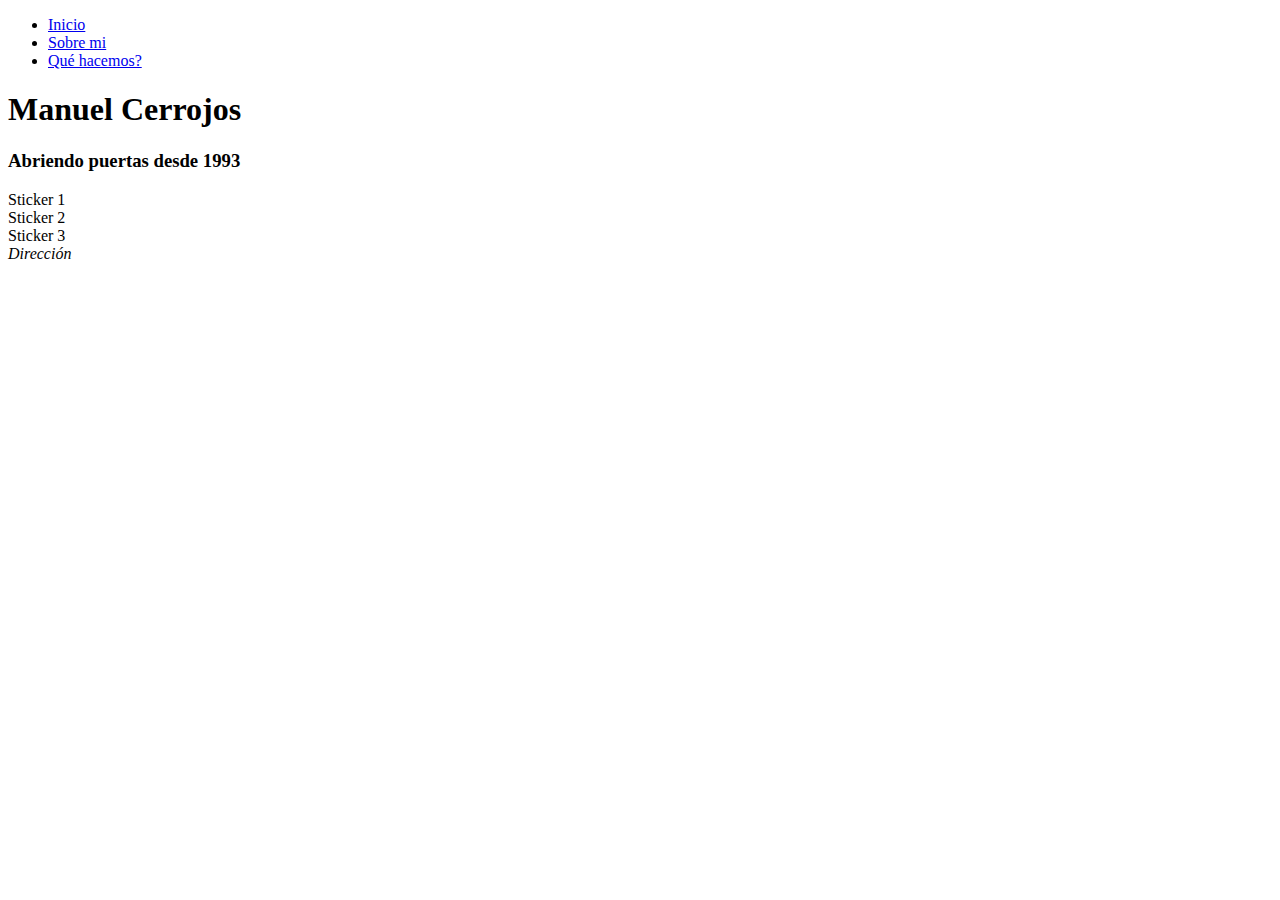
==== index.html @ 0d276339 "Basic structure" ====
<!DOCTYPE html>
<html lang="en">
<head>
    <meta charset="UTF-8">
    <meta name="viewport" content="width=device-width, initial-scale=1.0">
    <link rel="shortcut icon" href="./assets/favicon_cerrajero.png" type="image/x-icon">
    <link rel="stylesheet" href="./style.css">
    <title>Cerrajero 24h</title>
</head>
<body>

    <header>
        <nav>
            <ul>
                <li><a href="./index.html">Inicio</a></li>
                <li><a href="./about.html">Sobre mi</a></li>
                <li><a href="./work.html">Qué hacemos?</a></li>
            </ul>
        </nav>
    </header>

    <main>
        <h1>Manuel Cerrojos</h1>
        <h3>Abriendo puertas desde 1993</h3>
    </main>

    <section>
        <article id="sticker_1">Sticker 1</article>
        <article id="sticker_2">Sticker 2</article>
        <article id="sticker_3">Sticker 3</article>
    </section>

    <footer>
        <address>Dirección</address>
        <iframe src="https://www.google.com/maps/embed?pb=!1m18!1m12!1m3!1d3156.994525499176!2d-3.6405245241976325!3d37.69632761667522!2m3!1f0!2f0!3f0!3m2!1i1024!2i768!4f13.1!3m3!1m2!1s0xd6e7116c35e0bcb%3A0x13d718e38cc7bf38!2s23190%20La%20Cerradura%2C%20Ja%C3%A9n!5e0!3m2!1ses!2ses!4v1695567253512!5m2!1ses!2ses" width="400" height="300" style="border:0;" allowfullscreen="" loading="lazy" referrerpolicy="no-referrer-when-downgrade"></iframe>
    </footer>
  
</body>
</html>
---- style.css ----
@import url('https://fonts.googleapis.com/css2?family=Roboto+Slab:wght@600;700&display=swap');
@import url('https://fonts.googleapis.com/css2?family=Inter:wght@300;400&display=swap');

:root {
    --red: #EF0000;
    --yellow: #FFEC44;
    --blue: #008AEE;
};

h1 {
    font-family: 'Roboto Slab', serif;
    font-weight: 700;
    font-size: 40px;
    line-height: 43px;
};

h2 {
    font-family: 'Roboto Slab', serif;
    font-weight: 600;
    font-size: 35px;
    line-height: 40px;
};

h3 {
    font-family: 'Roboto Slab', serif;
    font-weight: 600;
    font-size: 27px;
    line-height: 32px;
};

p.highlighted {
    font-family: 'Inter', sans-serif;
    font-weight: 400;
    font-size: 18px;
    line-height: 23px;
};

p {
    font-family: 'Inter', sans-serif;
    font-weight: 300;
    font-size: 14px;
    line-height: 21px;
};

nav {
    background-color: #FFEC44;
}
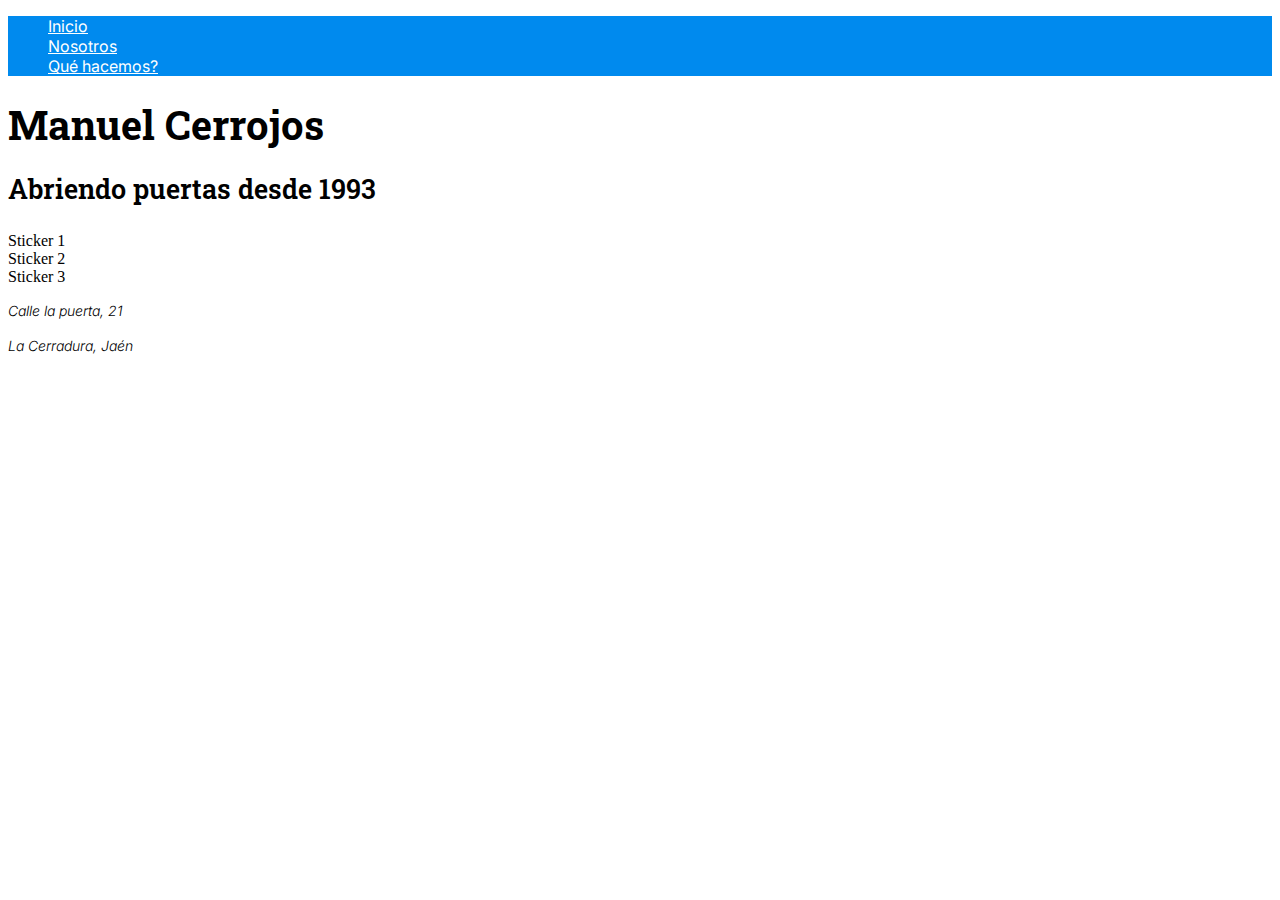
==== commit 090c08aa: "fix css" ====
--- a/index.html
+++ b/index.html
@@ -3,8 +3,8 @@
 <head>
     <meta charset="UTF-8">
     <meta name="viewport" content="width=device-width, initial-scale=1.0">
+    <link rel="stylesheet" href="./style.css">
     <link rel="shortcut icon" href="./assets/favicon_cerrajero.png" type="image/x-icon">
-    <link rel="stylesheet" href="./style.css">
     <title>Cerrajero 24h</title>
 </head>
 <body>
@@ -13,7 +13,7 @@
         <nav>
             <ul>
                 <li><a href="./index.html">Inicio</a></li>
-                <li><a href="./about.html">Sobre mi</a></li>
+                <li><a href="./about.html">Nosotros</a></li>
                 <li><a href="./work.html">Qué hacemos?</a></li>
             </ul>
         </nav>
@@ -31,7 +31,10 @@
     </section>
 
     <footer>
-        <address>Dirección</address>
+        <address>
+            <p>Calle la puerta, 21</p>
+            <p>La Cerradura, Jaén</p>
+        </address>
         <iframe src="https://www.google.com/maps/embed?pb=!1m18!1m12!1m3!1d3156.994525499176!2d-3.6405245241976325!3d37.69632761667522!2m3!1f0!2f0!3f0!3m2!1i1024!2i768!4f13.1!3m3!1m2!1s0xd6e7116c35e0bcb%3A0x13d718e38cc7bf38!2s23190%20La%20Cerradura%2C%20Ja%C3%A9n!5e0!3m2!1ses!2ses!4v1695567253512!5m2!1ses!2ses" width="400" height="300" style="border:0;" allowfullscreen="" loading="lazy" referrerpolicy="no-referrer-when-downgrade"></iframe>
     </footer>
   
--- a/style.css
+++ b/style.css
@@ -5,43 +5,52 @@
     --red: #EF0000;
     --yellow: #FFEC44;
     --blue: #008AEE;
-};
+}
 
 h1 {
     font-family: 'Roboto Slab', serif;
     font-weight: 700;
     font-size: 40px;
     line-height: 43px;
-};
+}
 
 h2 {
     font-family: 'Roboto Slab', serif;
     font-weight: 600;
     font-size: 35px;
     line-height: 40px;
-};
+}
 
 h3 {
     font-family: 'Roboto Slab', serif;
     font-weight: 600;
     font-size: 27px;
     line-height: 32px;
-};
+}
 
 p.highlighted {
     font-family: 'Inter', sans-serif;
     font-weight: 400;
     font-size: 18px;
     line-height: 23px;
-};
+}
 
 p {
     font-family: 'Inter', sans-serif;
     font-weight: 300;
     font-size: 14px;
     line-height: 21px;
-};
+}
 
 nav {
-    background-color: #FFEC44;
+    background-color: var(--blue);
+}
+
+nav > ul > li {
+    list-style: none;
+    font-family: 'Inter', sans-serif;
+}
+
+nav > ul > li > a {
+    color: white;
 }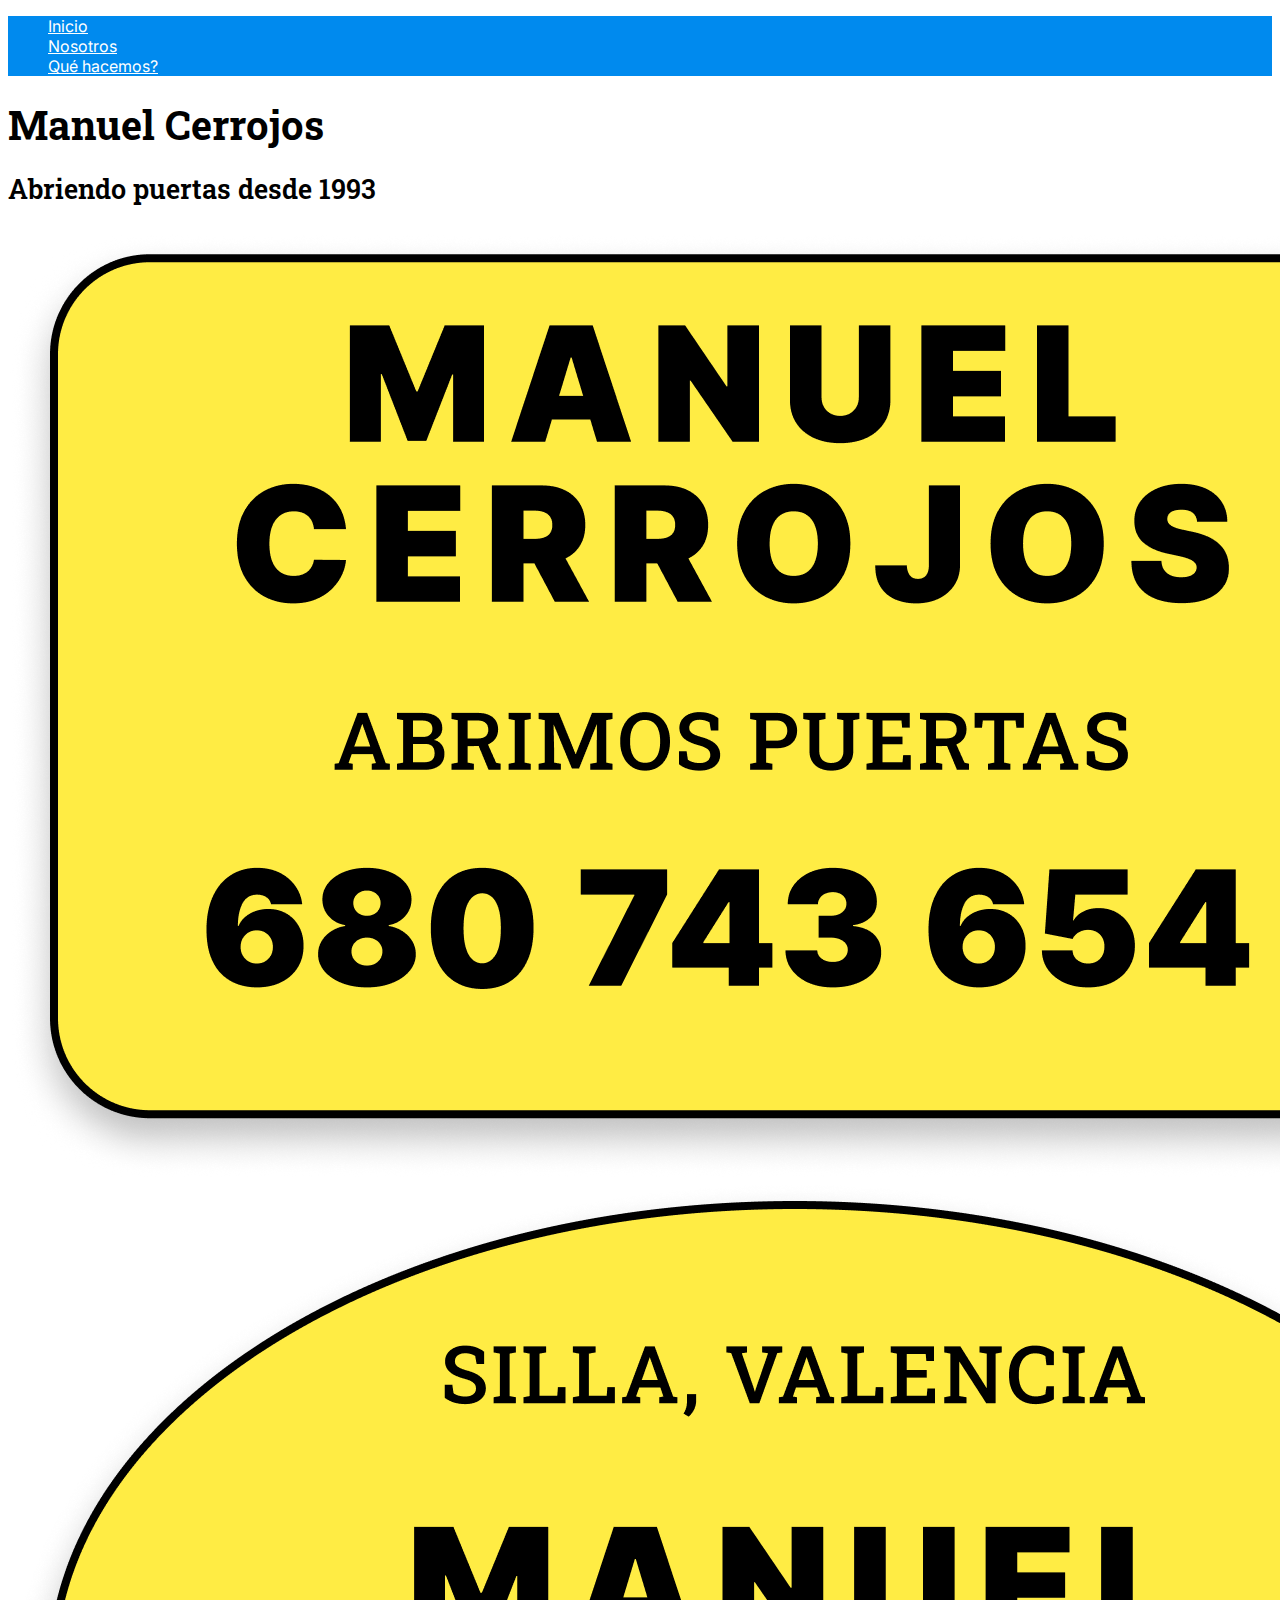
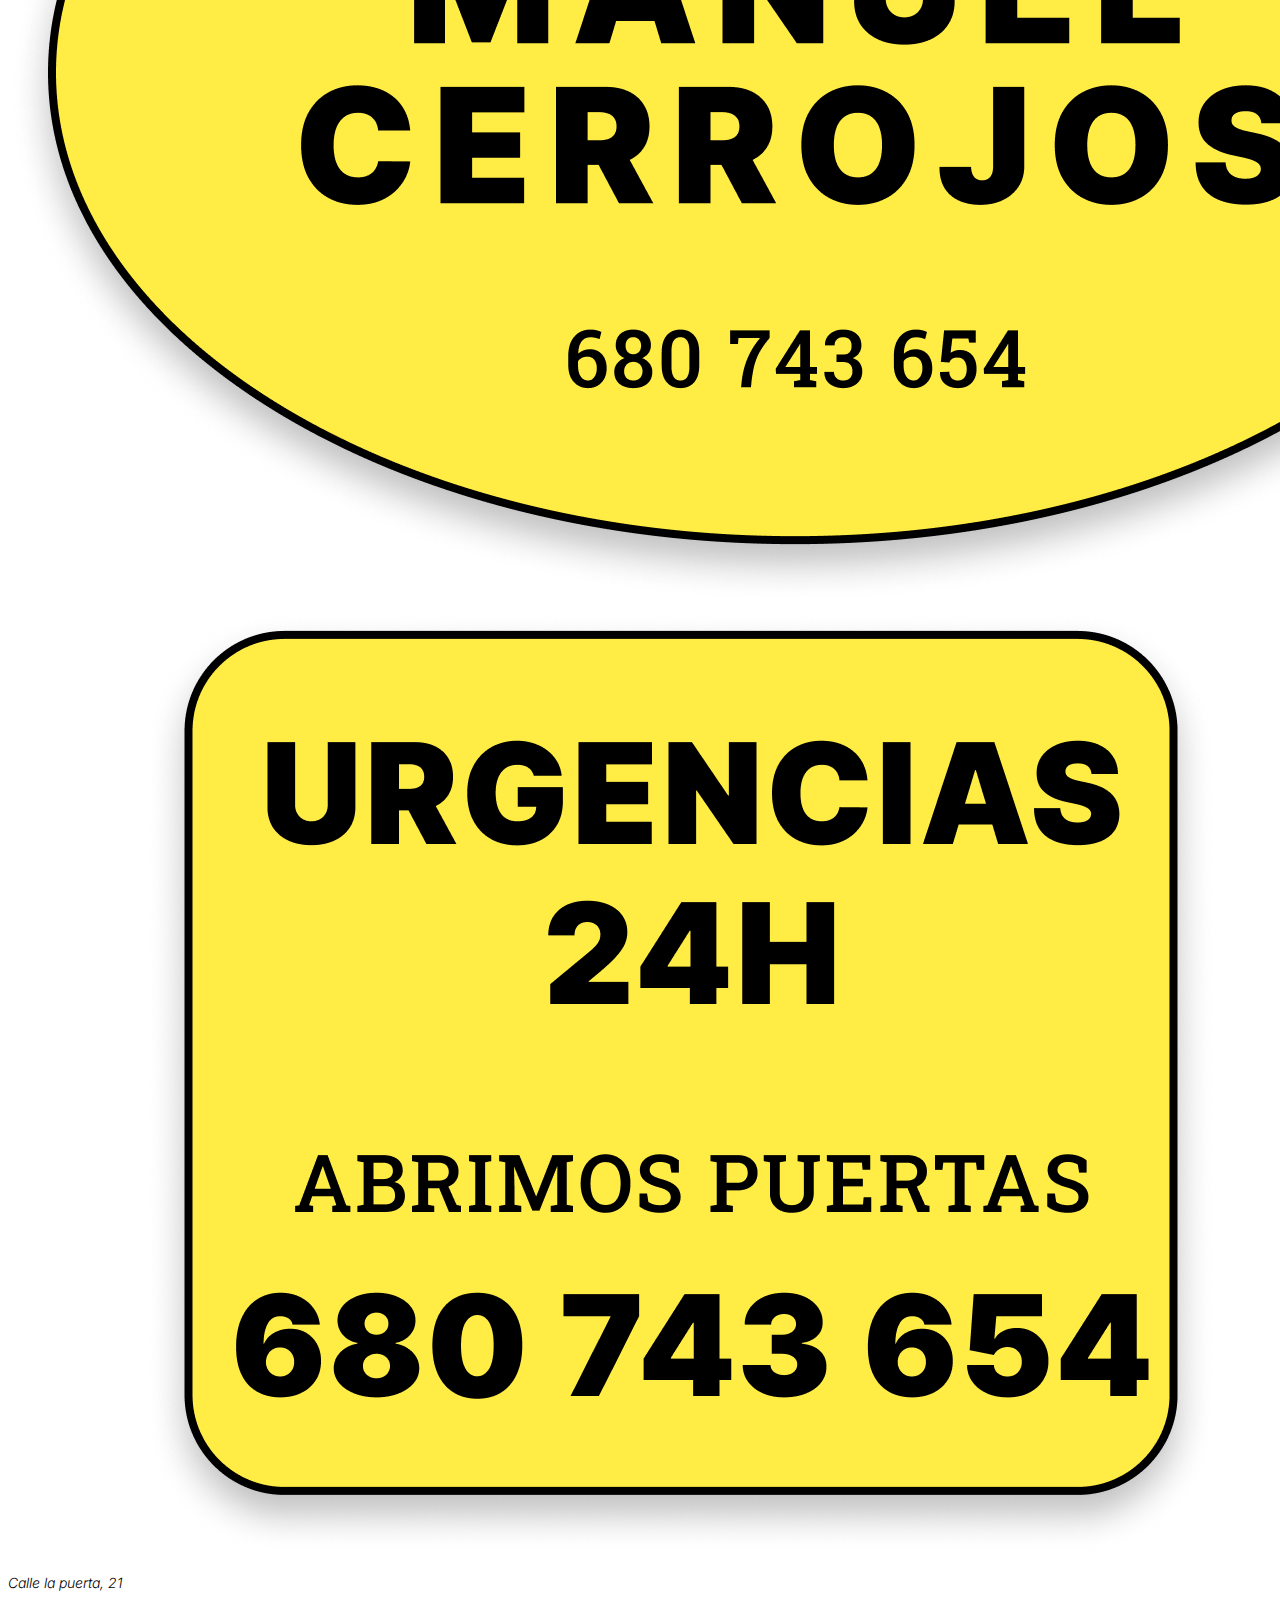
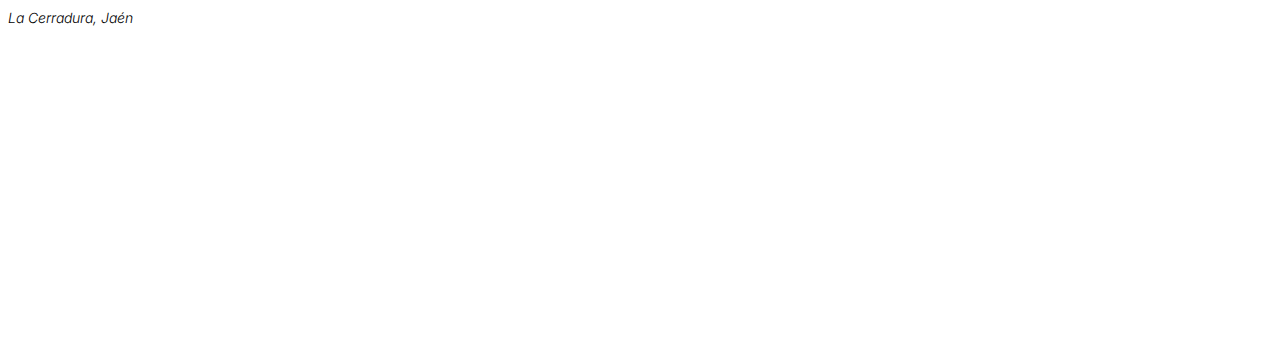
==== commit 1ae9d89d: "Form completed" ====
--- a/index.html
+++ b/index.html
@@ -22,13 +22,12 @@
     <main>
         <h1>Manuel Cerrojos</h1>
         <h3>Abriendo puertas desde 1993</h3>
+        <section>
+            <article id="sticker_1"><img src="./assets/stickers/sticker_1.png" alt="Sticker de cerrajero"></article>
+            <article id="sticker_2"><img src="./assets/stickers/sticker_2.png" alt="Sticker de cerrajero"></article>
+            <article id="sticker_3"><img src="./assets/stickers/sticker_3.png" alt="Sticker de cerrajero"></article>
+        </section>
     </main>
-
-    <section>
-        <article id="sticker_1">Sticker 1</article>
-        <article id="sticker_2">Sticker 2</article>
-        <article id="sticker_3">Sticker 3</article>
-    </section>
 
     <footer>
         <address>
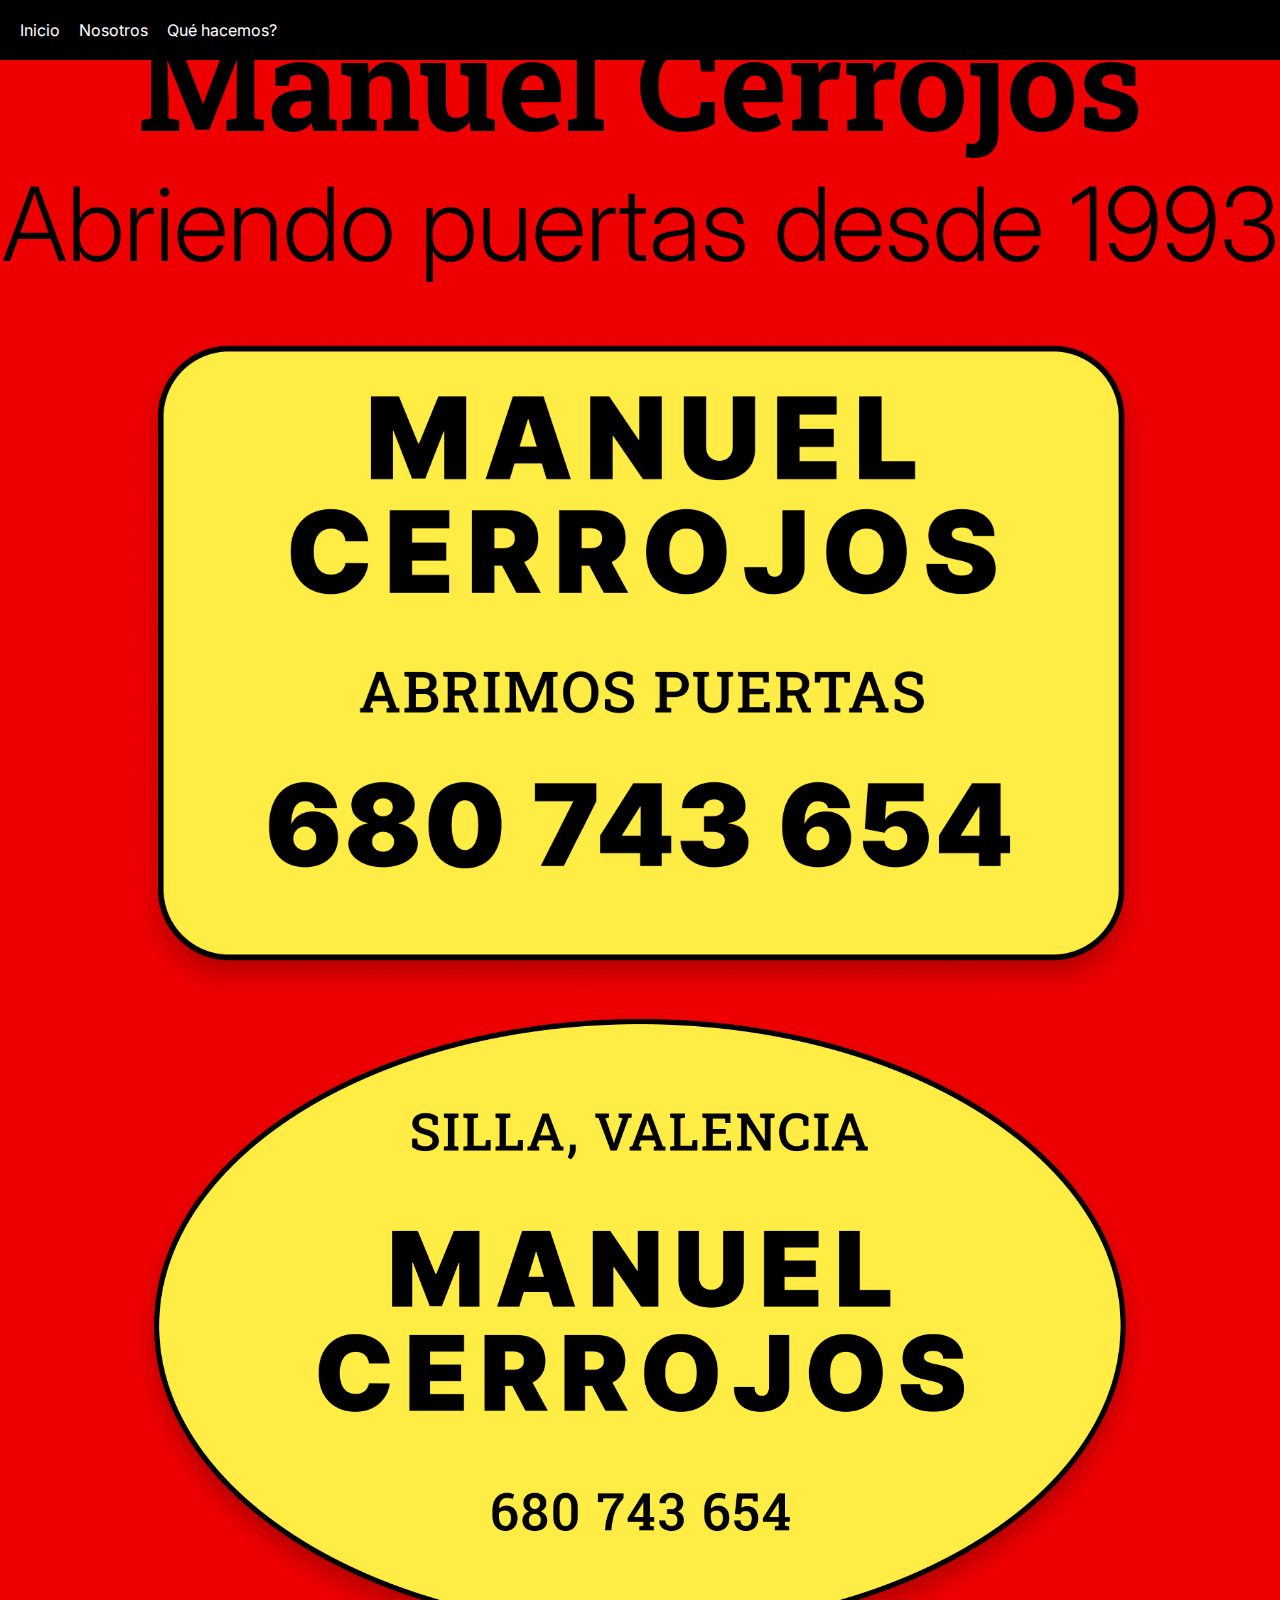
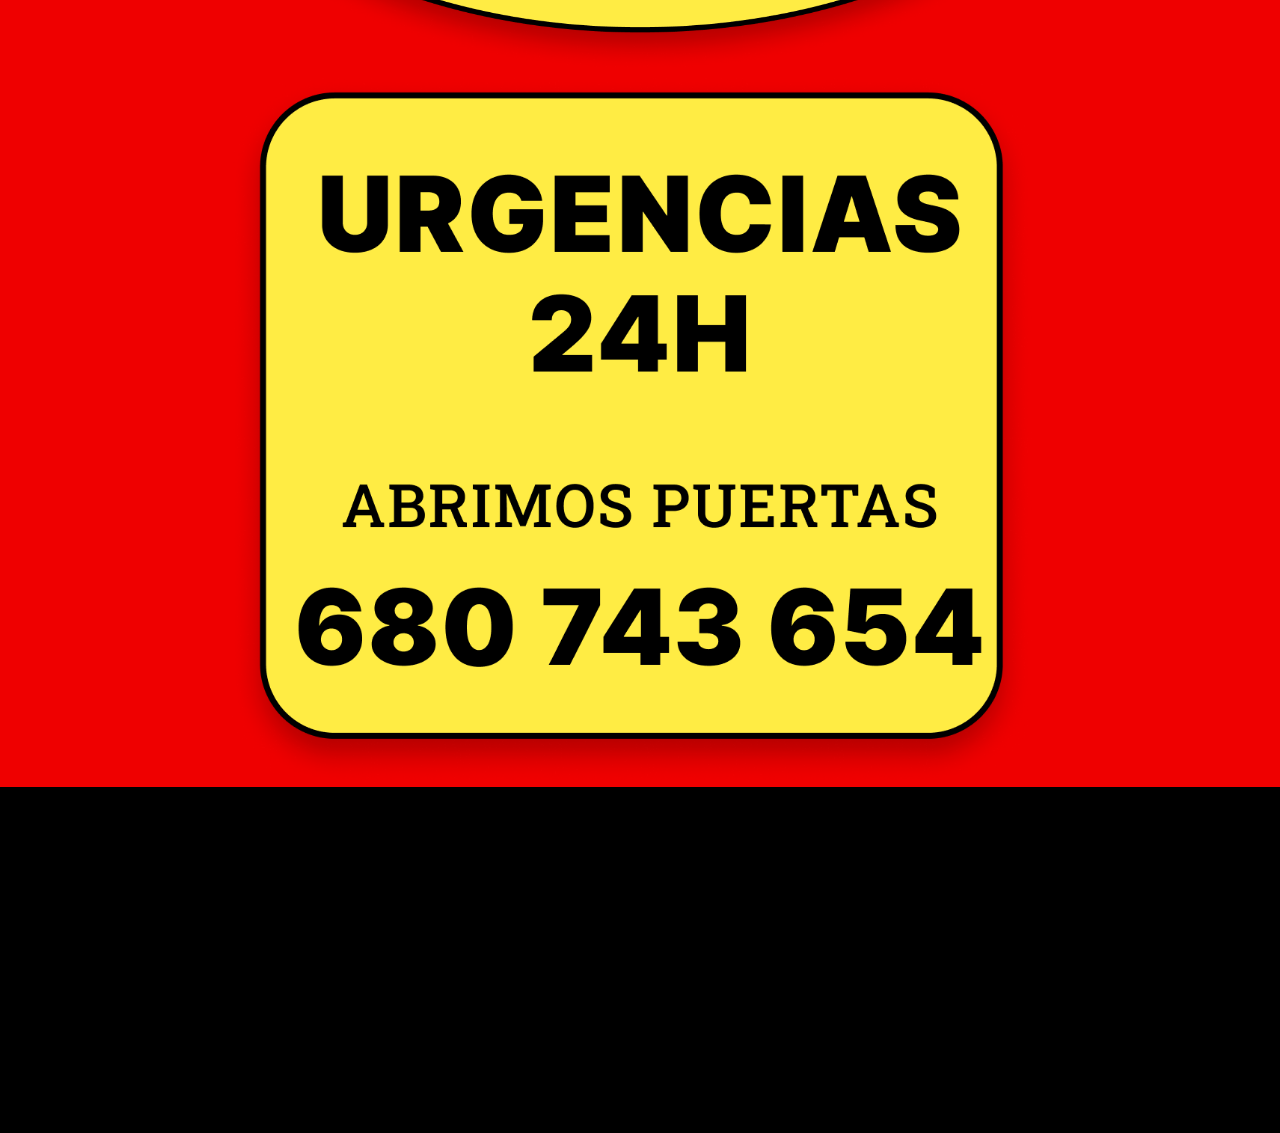
==== commit 34223e97: "index main edited" ====
--- a/index.html
+++ b/index.html
@@ -19,13 +19,16 @@
         </nav>
     </header>
 
-    <main>
-        <h1>Manuel Cerrojos</h1>
-        <h3>Abriendo puertas desde 1993</h3>
-        <section>
-            <article id="sticker_1"><img src="./assets/stickers/sticker_1.png" alt="Sticker de cerrajero"></article>
-            <article id="sticker_2"><img src="./assets/stickers/sticker_2.png" alt="Sticker de cerrajero"></article>
-            <article id="sticker_3"><img src="./assets/stickers/sticker_3.png" alt="Sticker de cerrajero"></article>
+    <main id="index">
+        <section id="title_index">
+            <h1>Manuel Cerrojos</h1>
+            <p>Abriendo puertas desde 1993</p>
+        </section>
+        
+        <section id="stickers">
+            <article><img src="./assets/stickers/sticker_1.png" alt="Sticker de cerrajero"></article>
+            <article><img src="./assets/stickers/sticker_2.png" alt="Sticker de cerrajero"></article>
+            <article><img src="./assets/stickers/sticker_3.png" alt="Sticker de cerrajero"></article>
         </section>
     </main>
 
--- a/style.css
+++ b/style.css
@@ -1,11 +1,19 @@
 @import url('https://fonts.googleapis.com/css2?family=Roboto+Slab:wght@600;700&display=swap');
 @import url('https://fonts.googleapis.com/css2?family=Inter:wght@300;400&display=swap');
+
+* {
+    margin: 0;
+    padding: 0;
+    scroll-behavior: smooth;
+}
 
 :root {
     --red: #EF0000;
     --yellow: #FFEC44;
     --blue: #008AEE;
 }
+
+/* ---------- FONT STYLES ---------- */
 
 h1 {
     font-family: 'Roboto Slab', serif;
@@ -42,15 +50,73 @@
     line-height: 21px;
 }
 
-nav {
-    background-color: var(--blue);
+/* ---------- ELEMENTOS GENERICOS ---------- */
+
+body {
+    background-color: black;
+}
+
+/* ---------- NAV ---------- */
+
+header {
+    background-color: black;
+    padding: 20px;
+    position: sticky;
+    top: 0;
 }
 
 nav > ul > li {
     list-style: none;
     font-family: 'Inter', sans-serif;
+    font-weight: 400;
+    display: inline;
+    padding-right: 15px;
 }
 
 nav > ul > li > a {
     color: white;
+    text-decoration: none;
+}
+
+nav > ul > li > a:hover {
+    text-decoration: underline;
+    color: var(--yellow);
+}
+
+/* ---------- MAIN STICKERS ---------- */
+
+main#index {
+    background-color: #EF0000;
+}
+
+section#title_index {
+    height: 30vh;
+    width: auto;
+    padding: 20vw, 22vw, 5vw;
+    display: flex;
+    flex-direction: column;
+    text-align: center;
+}
+
+section#title_index > h1 {
+    font-size: 10vw;
+    padding-bottom: 5vw;
+}
+
+section#title_index > p {
+    font-size: 8vw;
+    line-height: 9vw;
+    padding-bottom: 5vw;
+}
+
+section#stickers {
+    display: flex;
+    flex-direction: column;
+    align-items: center;
+    justify-content: center;
+}
+
+section#stickers > article > img {
+    width: 80vw;
+    height: auto;
 }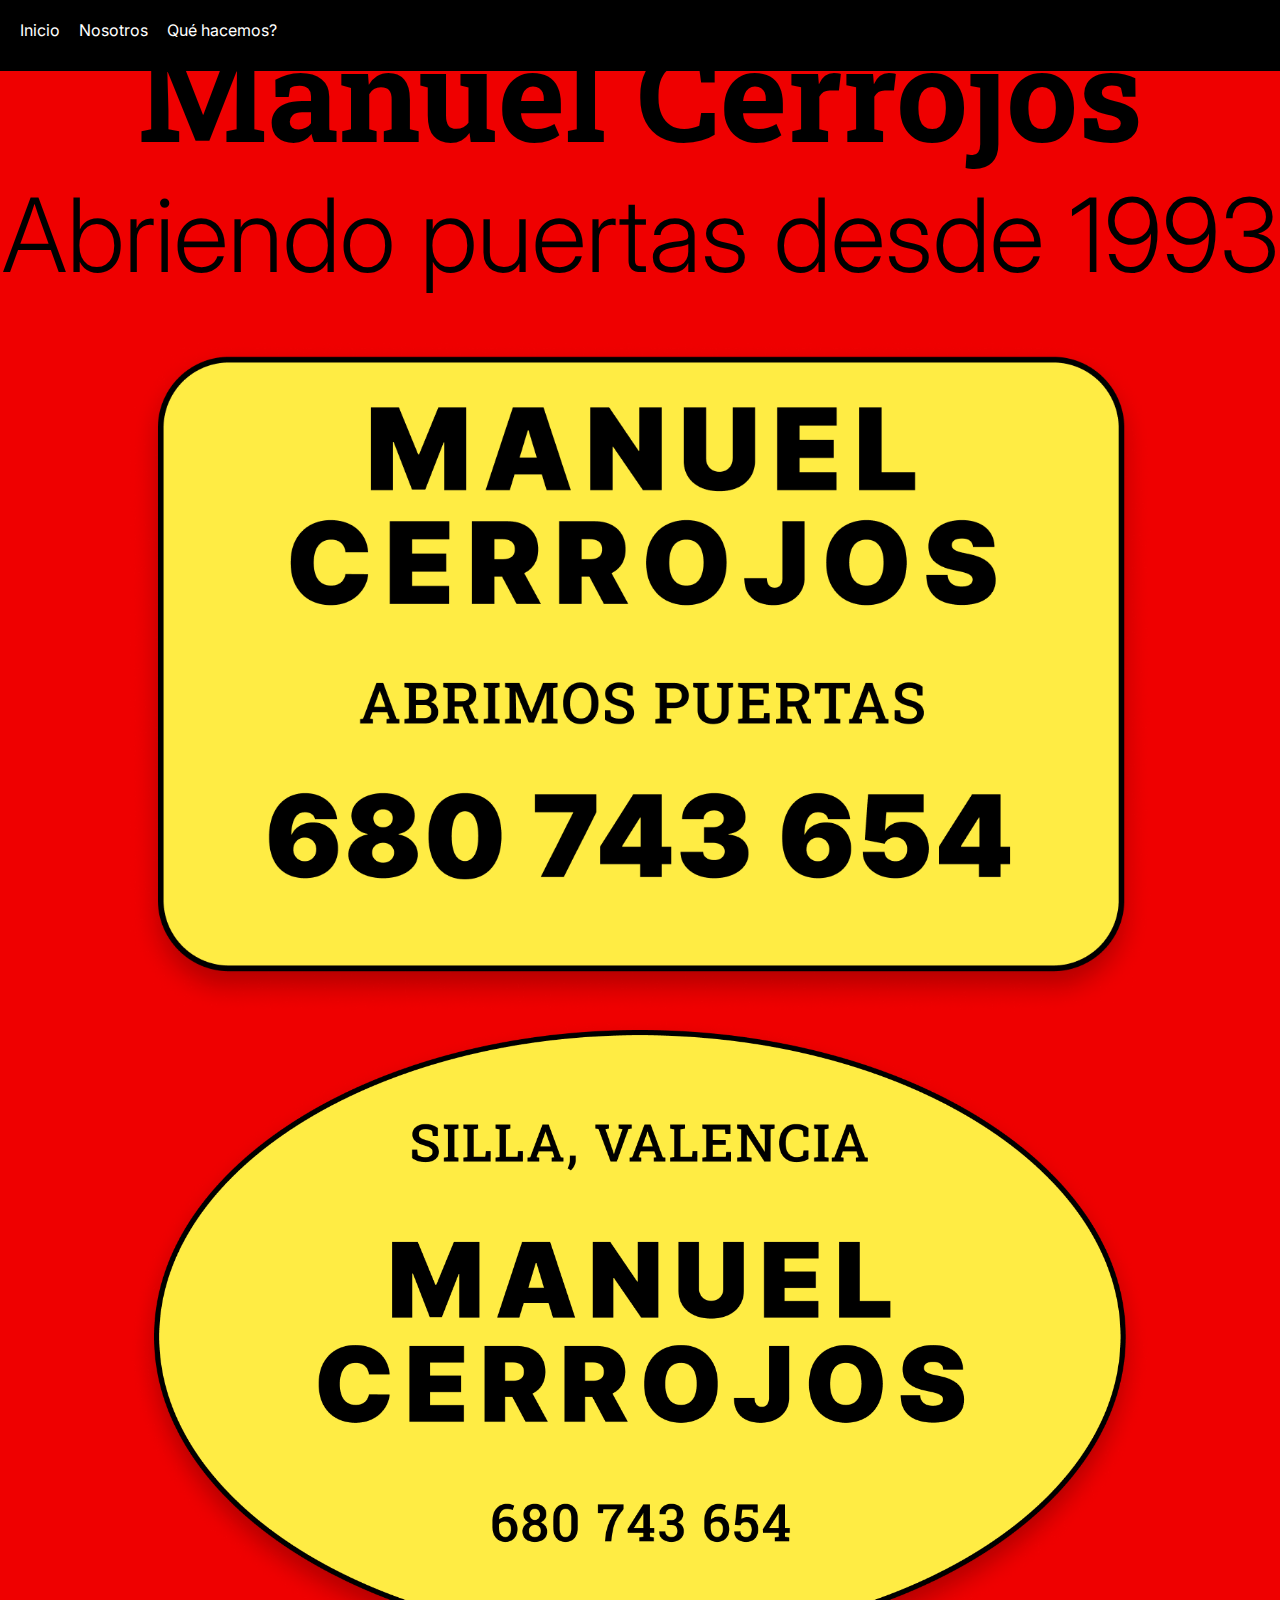
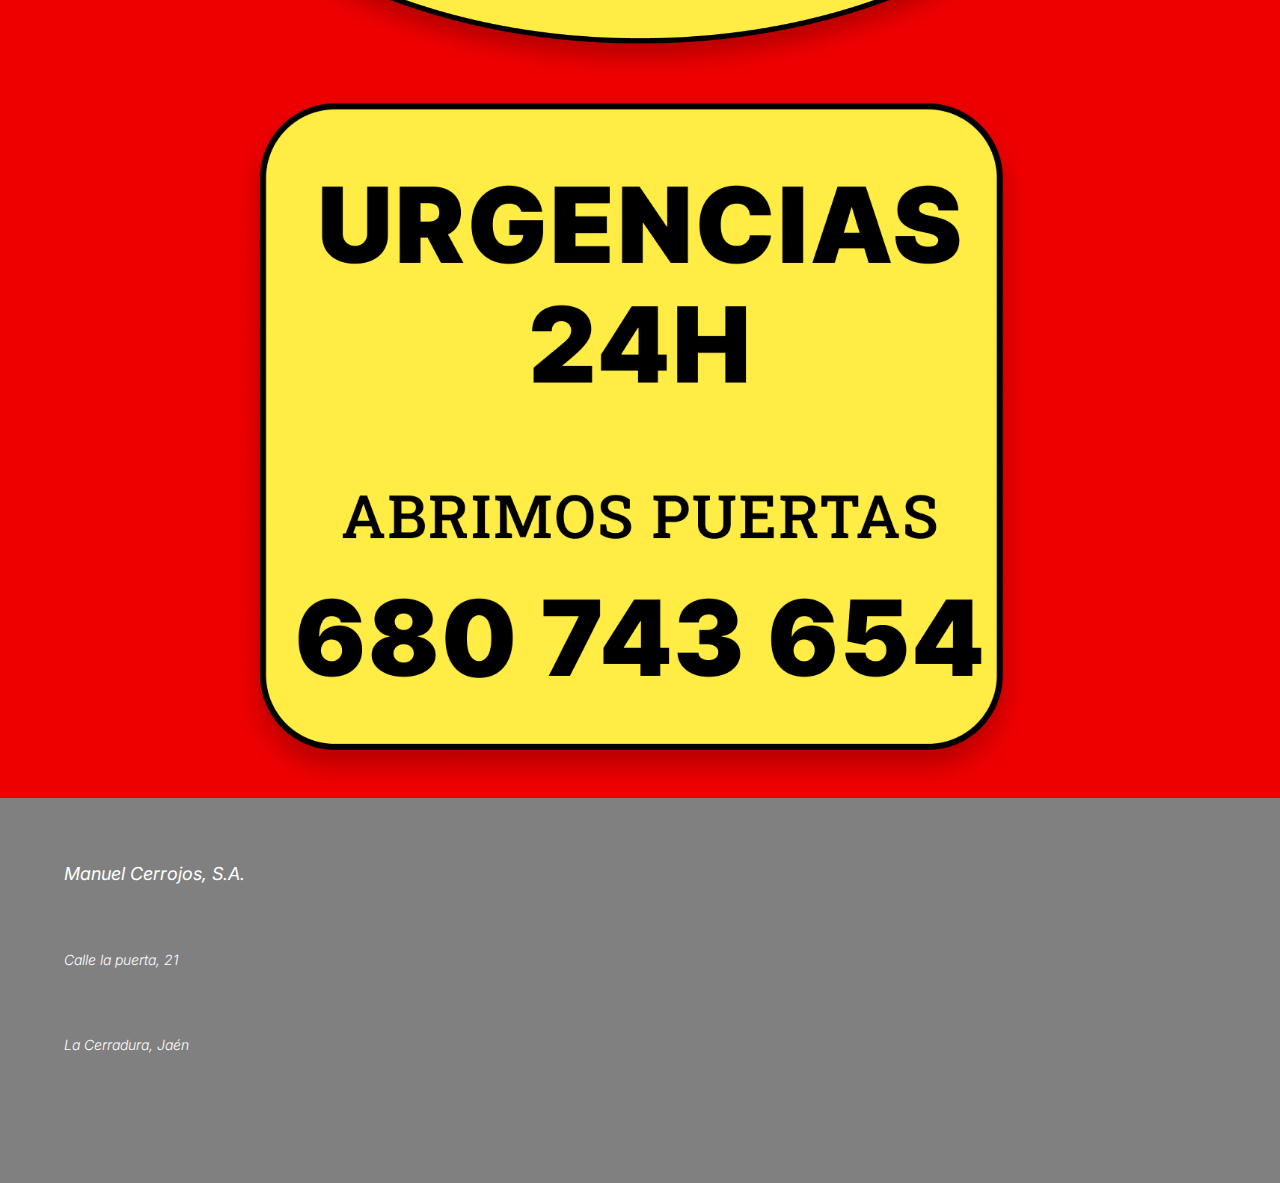
==== commit 78d3ed3e: "modified: footer and services page" ====
--- a/index.html
+++ b/index.html
@@ -9,7 +9,7 @@
 </head>
 <body>
 
-    <header>
+    <header id="header_index">
         <nav>
             <ul>
                 <li><a href="./index.html">Inicio</a></li>
@@ -34,6 +34,7 @@
 
     <footer>
         <address>
+            <p class="highlighted">Manuel Cerrojos, S.A.</p>
             <p>Calle la puerta, 21</p>
             <p>La Cerradura, Jaén</p>
         </address>
--- a/style.css
+++ b/style.css
@@ -14,6 +14,11 @@
 }
 
 /* ---------- FONT STYLES ---------- */
+
+h1, h2, h3, p {
+    color: white;
+    padding-bottom: 5vw;
+}
 
 h1 {
     font-family: 'Roboto Slab', serif;
@@ -59,10 +64,15 @@
 /* ---------- NAV ---------- */
 
 header {
-    background-color: black;
+    background-color: var(--blue);
     padding: 20px;
     position: sticky;
     top: 0;
+    border-bottom: 0.9vw solid black;
+}
+
+header#header_index {
+    background-color: black;
 }
 
 nav > ul > li {
@@ -83,7 +93,7 @@
     color: var(--yellow);
 }
 
-/* ---------- MAIN STICKERS ---------- */
+/* ---------- INDEX STICKERS ---------- */
 
 main#index {
     background-color: #EF0000;
@@ -100,13 +110,13 @@
 
 section#title_index > h1 {
     font-size: 10vw;
-    padding-bottom: 5vw;
+    color: black;
 }
 
 section#title_index > p {
     font-size: 8vw;
     line-height: 9vw;
-    padding-bottom: 5vw;
+    color: black;
 }
 
 section#stickers {
@@ -119,4 +129,75 @@
 section#stickers > article > img {
     width: 80vw;
     height: auto;
-}+}
+
+/* ---------- WORK ---------- */
+
+section#intro_services {
+    height: 30vh;
+    width: auto;
+    padding: 10vw 20vw 2vw;
+    display: flex;
+    flex-direction: column;
+    color: white;
+}
+
+section#intro_services > h2, p {
+    padding-bottom: 5vw;
+}
+
+main#services {
+    display: flex;
+    flex-direction: column;
+    justify-content: center;
+    align-items: center;
+    padding: 5vw 20vw;
+}
+
+main#services > section {
+    background-color: #FFEC44;
+    padding: 5vw;
+    margin-bottom: 5vw;
+    border-radius: 8vw;
+}
+
+main#services > section > p {
+    padding: 0;
+}
+
+main#services > section > p, h3 {
+    color: black;
+}
+
+main#services > section > img {
+    width: 70vw;
+    height: 45vw;
+    object-fit: cover;
+    border-radius: 5vw;
+    border: 0.8vw solid black;
+    margin-bottom: 2vw;
+}
+
+
+/* ---------- WORK ---------- */
+
+footer {
+    background-color: grey;
+    display: flex;
+    flex-direction: row;
+    align-items: stretch;
+    justify-content: flex-end;
+    padding: 5vw;
+}
+
+footer > iframe {
+    height: auto;
+    width: 35vw;
+}
+
+footer > address {
+    height: auto;
+    width: 100vw;
+}
+
+
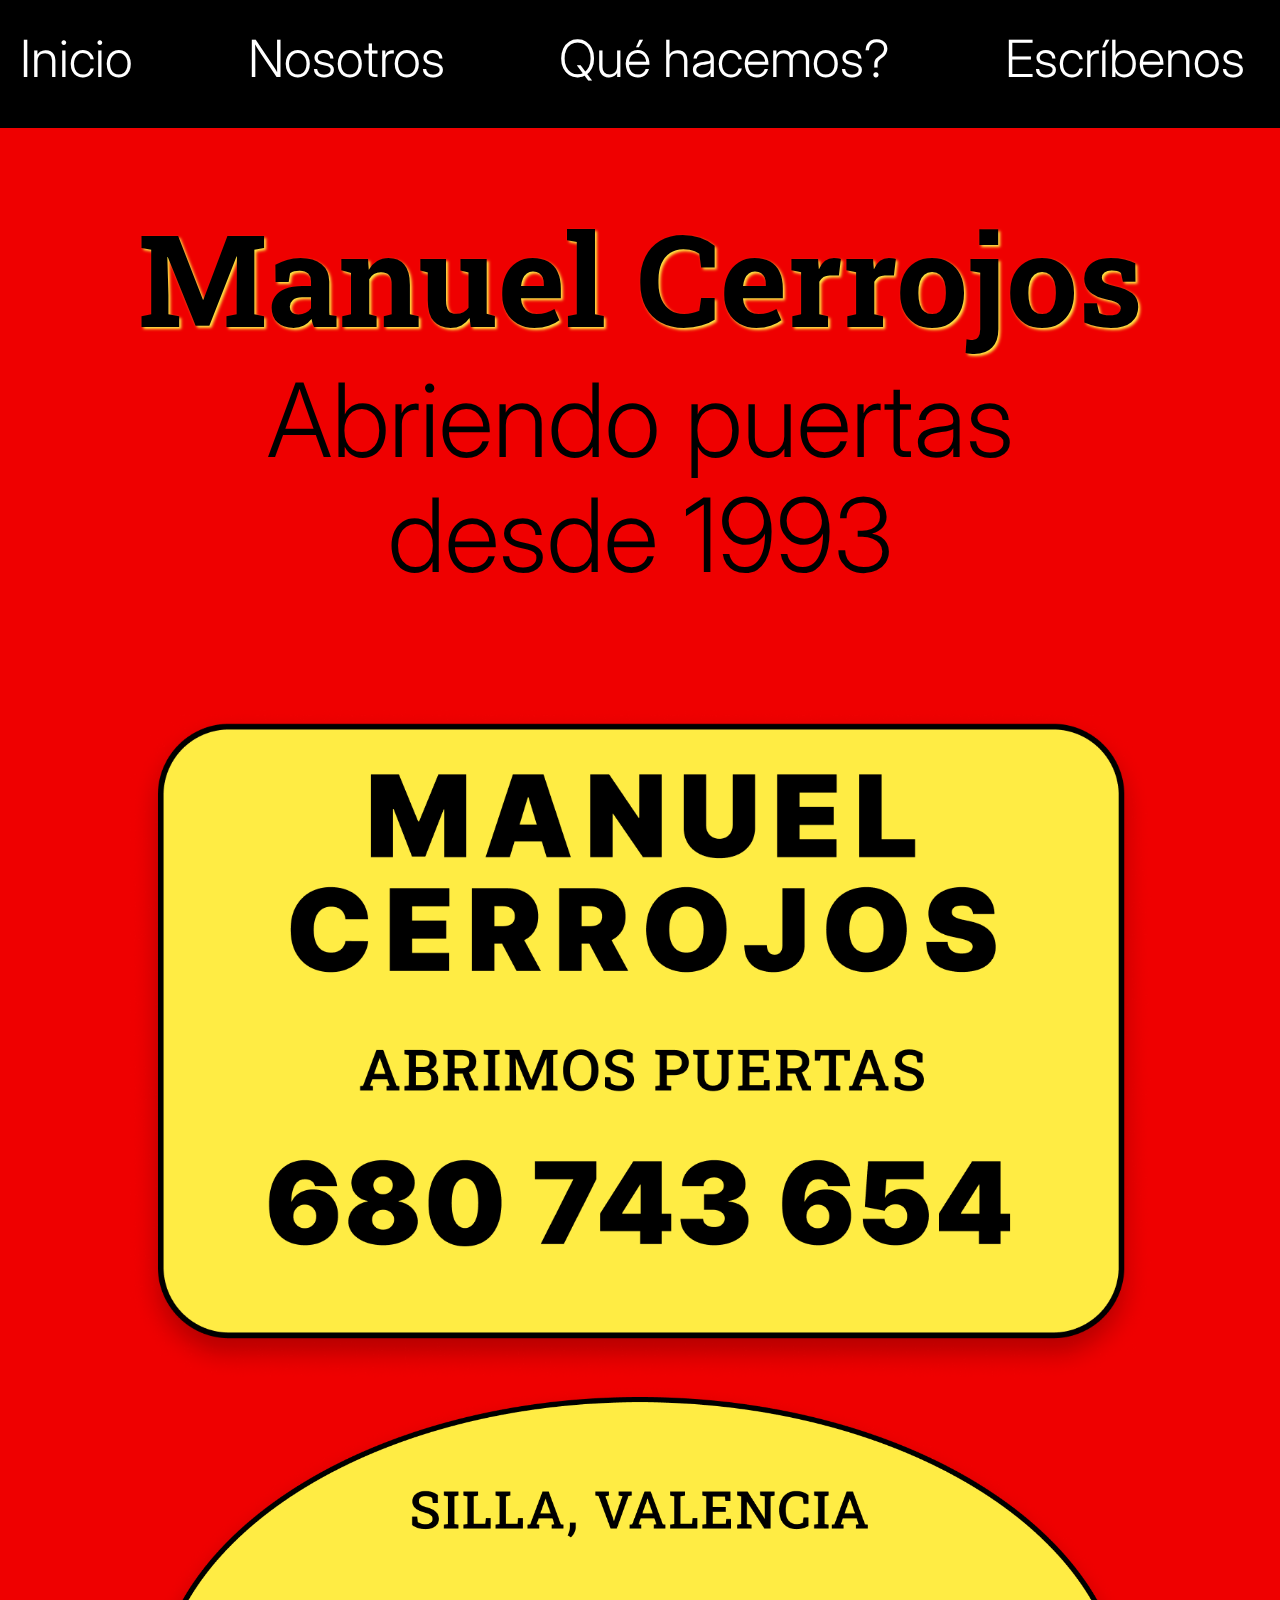
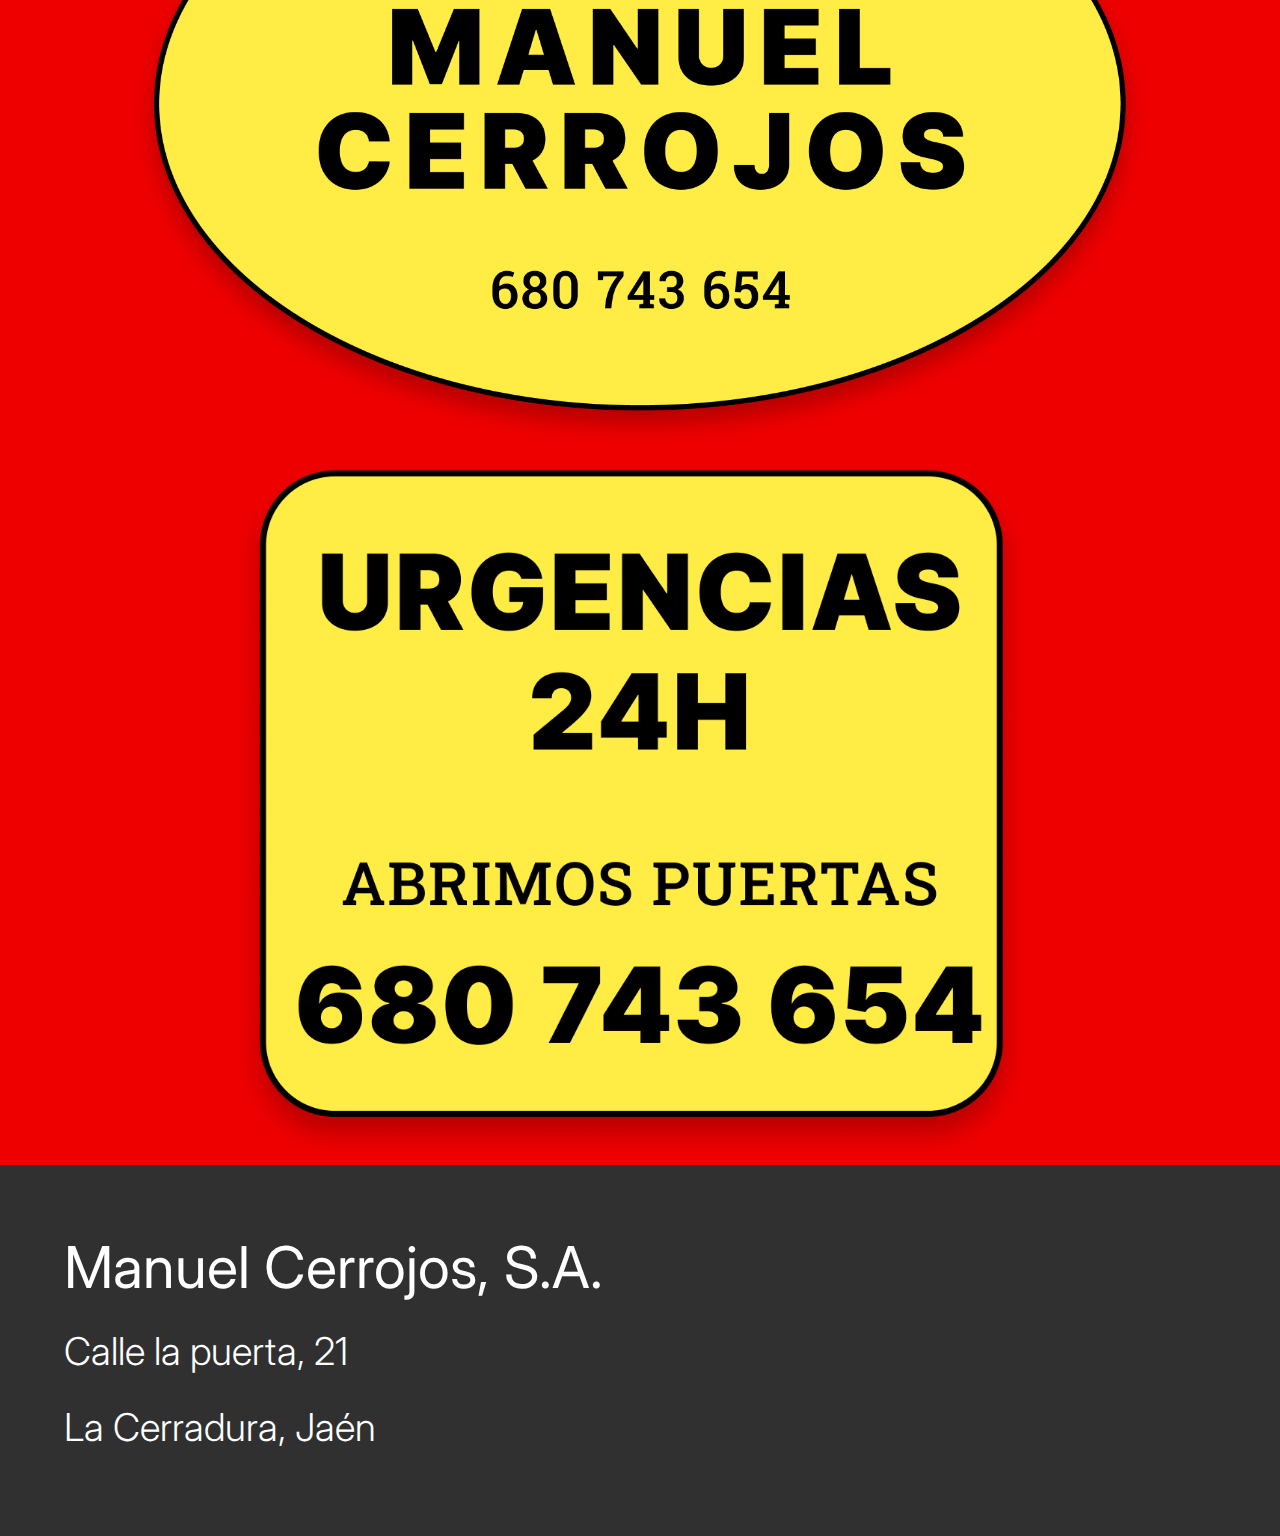
==== commit 698d6727: "nav flex modified / added contact to nav" ====
--- a/index.html
+++ b/index.html
@@ -15,6 +15,7 @@
                 <li><a href="./index.html">Inicio</a></li>
                 <li><a href="./about.html">Nosotros</a></li>
                 <li><a href="./work.html">Qué hacemos?</a></li>
+                <li><a href="./contact.html">Escríbenos</a></li>
             </ul>
         </nav>
     </header>
--- a/style.css
+++ b/style.css
@@ -30,29 +30,29 @@
 h2 {
     font-family: 'Roboto Slab', serif;
     font-weight: 600;
-    font-size: 35px;
-    line-height: 40px;
+    font-size: 9vw;
+    line-height: 10vw;
 }
 
 h3 {
     font-family: 'Roboto Slab', serif;
     font-weight: 600;
-    font-size: 27px;
-    line-height: 32px;
+    font-size: 7vw;
+    line-height: 8.5vw;
 }
 
 p.highlighted {
     font-family: 'Inter', sans-serif;
     font-weight: 400;
-    font-size: 18px;
-    line-height: 23px;
+    font-size: 4.5vw;
+    line-height: 6vw;
 }
 
 p {
     font-family: 'Inter', sans-serif;
     font-weight: 300;
-    font-size: 14px;
-    line-height: 21px;
+    font-size: 3vw;
+    line-height: 5vw;
 }
 
 /* ---------- ELEMENTOS GENERICOS ---------- */
@@ -75,12 +75,19 @@
     background-color: black;
 }
 
+nav > ul {
+    display: flex;
+    flex-direction: row;
+    justify-content: space-between;
+}
+
 nav > ul > li {
     list-style: none;
     font-family: 'Inter', sans-serif;
-    font-weight: 400;
-    display: inline;
+    font-weight: 300;
     padding-right: 15px;
+    font-size: 4vw;
+    line-height: 6vw;
 }
 
 nav > ul > li > a {
@@ -100,17 +107,14 @@
 }
 
 section#title_index {
-    height: 30vh;
-    width: auto;
-    padding: 20vw, 22vw, 5vw;
-    display: flex;
-    flex-direction: column;
+    padding: 10vw 10vw 4vw;
     text-align: center;
 }
 
 section#title_index > h1 {
     font-size: 10vw;
     color: black;
+    text-shadow: 2px 2px 3px var(--yellow);
 }
 
 section#title_index > p {
@@ -131,12 +135,10 @@
     height: auto;
 }
 
-/* ---------- WORK ---------- */
+/* ---------- WORK || SERVICES ---------- */
 
 section#intro_services {
-    height: 30vh;
-    width: auto;
-    padding: 10vw 20vw 2vw;
+    padding: 10vw 15vw 3vw;
     display: flex;
     flex-direction: column;
     color: white;
@@ -156,17 +158,19 @@
 
 main#services > section {
     background-color: #FFEC44;
-    padding: 5vw;
-    margin-bottom: 5vw;
-    border-radius: 8vw;
-}
-
-main#services > section > p {
-    padding: 0;
+    padding: 3vw;
+    margin-bottom: 7vw;
+    border-radius: 7vw;
 }
 
 main#services > section > p, h3 {
     color: black;
+    padding-left: 3vw;
+    padding-right: 3vw;
+}
+
+main#services > section > p {
+    padding-bottom: 3vw;
 }
 
 main#services > section > img {
@@ -176,13 +180,14 @@
     border-radius: 5vw;
     border: 0.8vw solid black;
     margin-bottom: 2vw;
-}
-
-
-/* ---------- WORK ---------- */
+    box-shadow: 0 4px 8px 0 rgba(0, 0, 0, 0.2), 0 6px 20px 0 rgba(0, 0, 0, 0.19);
+}
+
+
+/* ---------- FOOTER ---------- */
 
 footer {
-    background-color: grey;
+    background-color: #303030;
     display: flex;
     flex-direction: row;
     align-items: stretch;
@@ -200,4 +205,11 @@
     width: 100vw;
 }
 
-
+footer > address > p {
+    padding: 0;
+    padding-bottom: 1vw;
+    font-style: normal;
+}
+
+
+
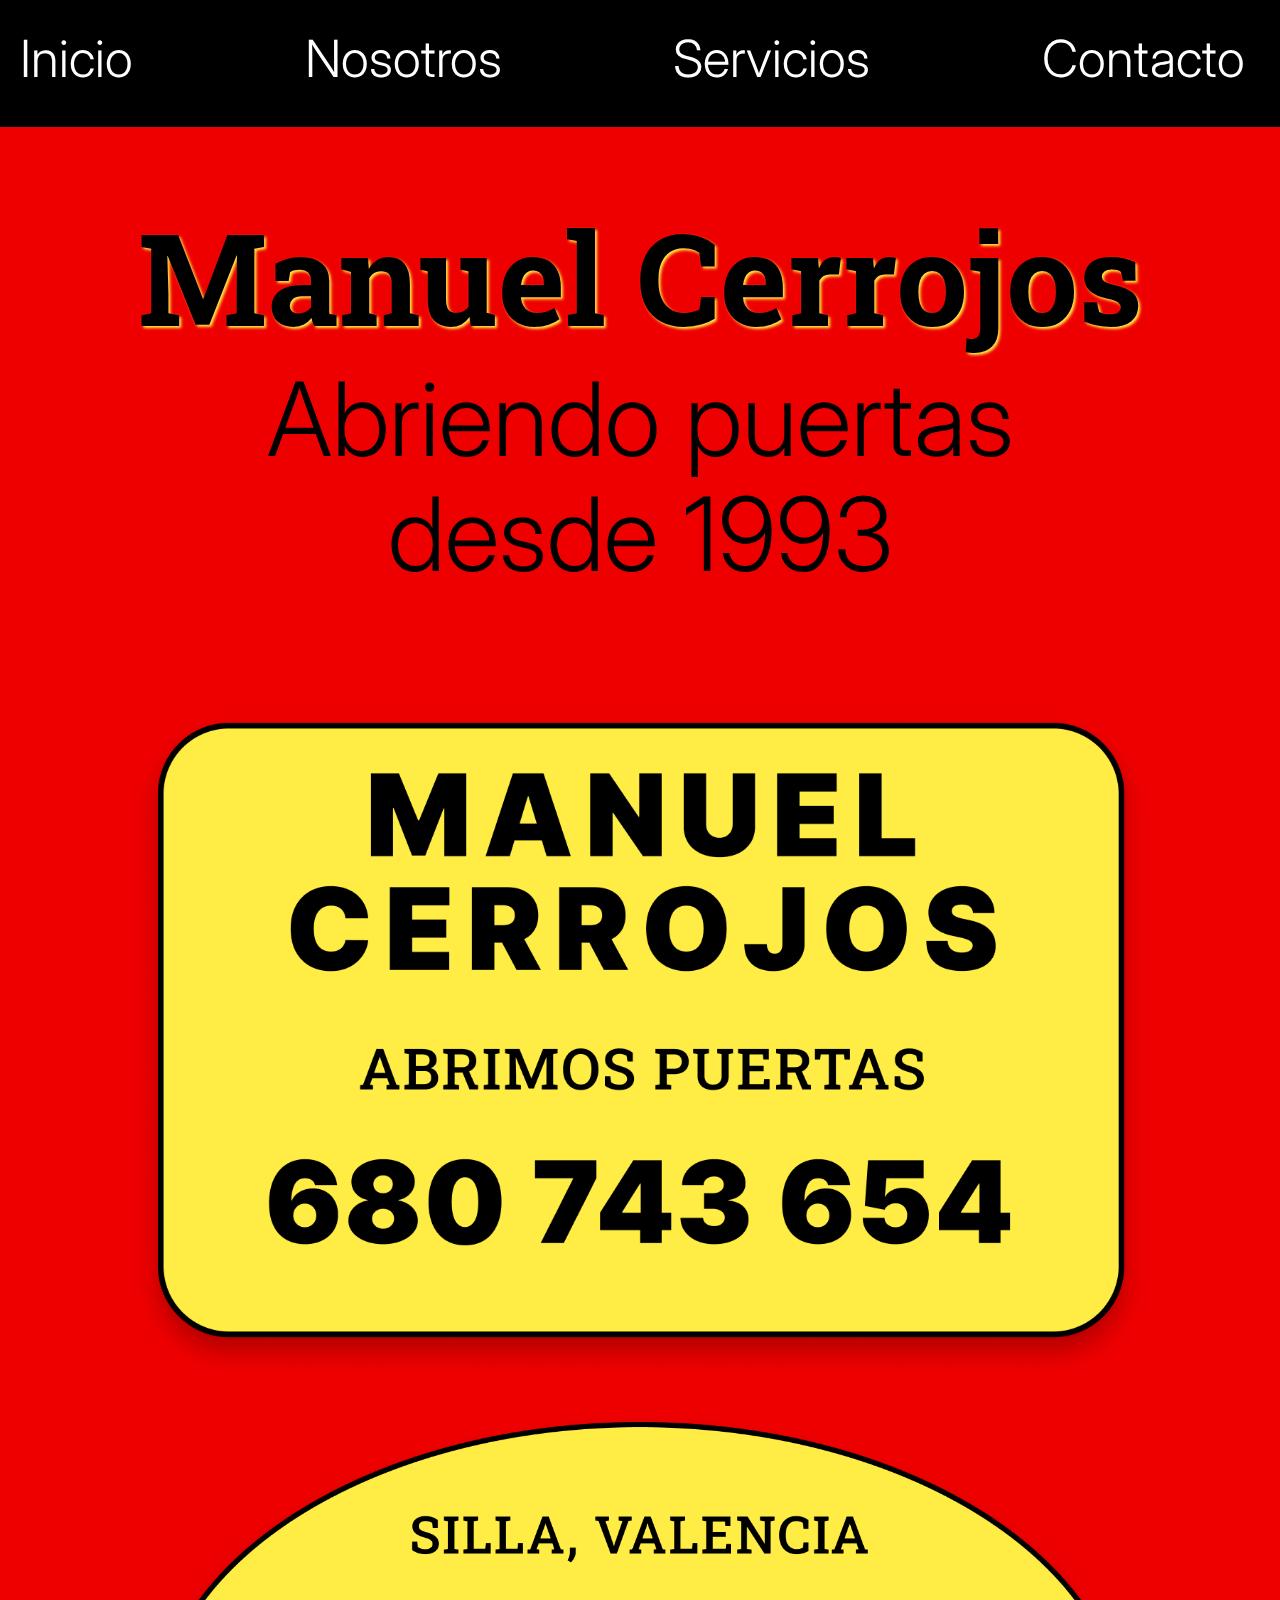
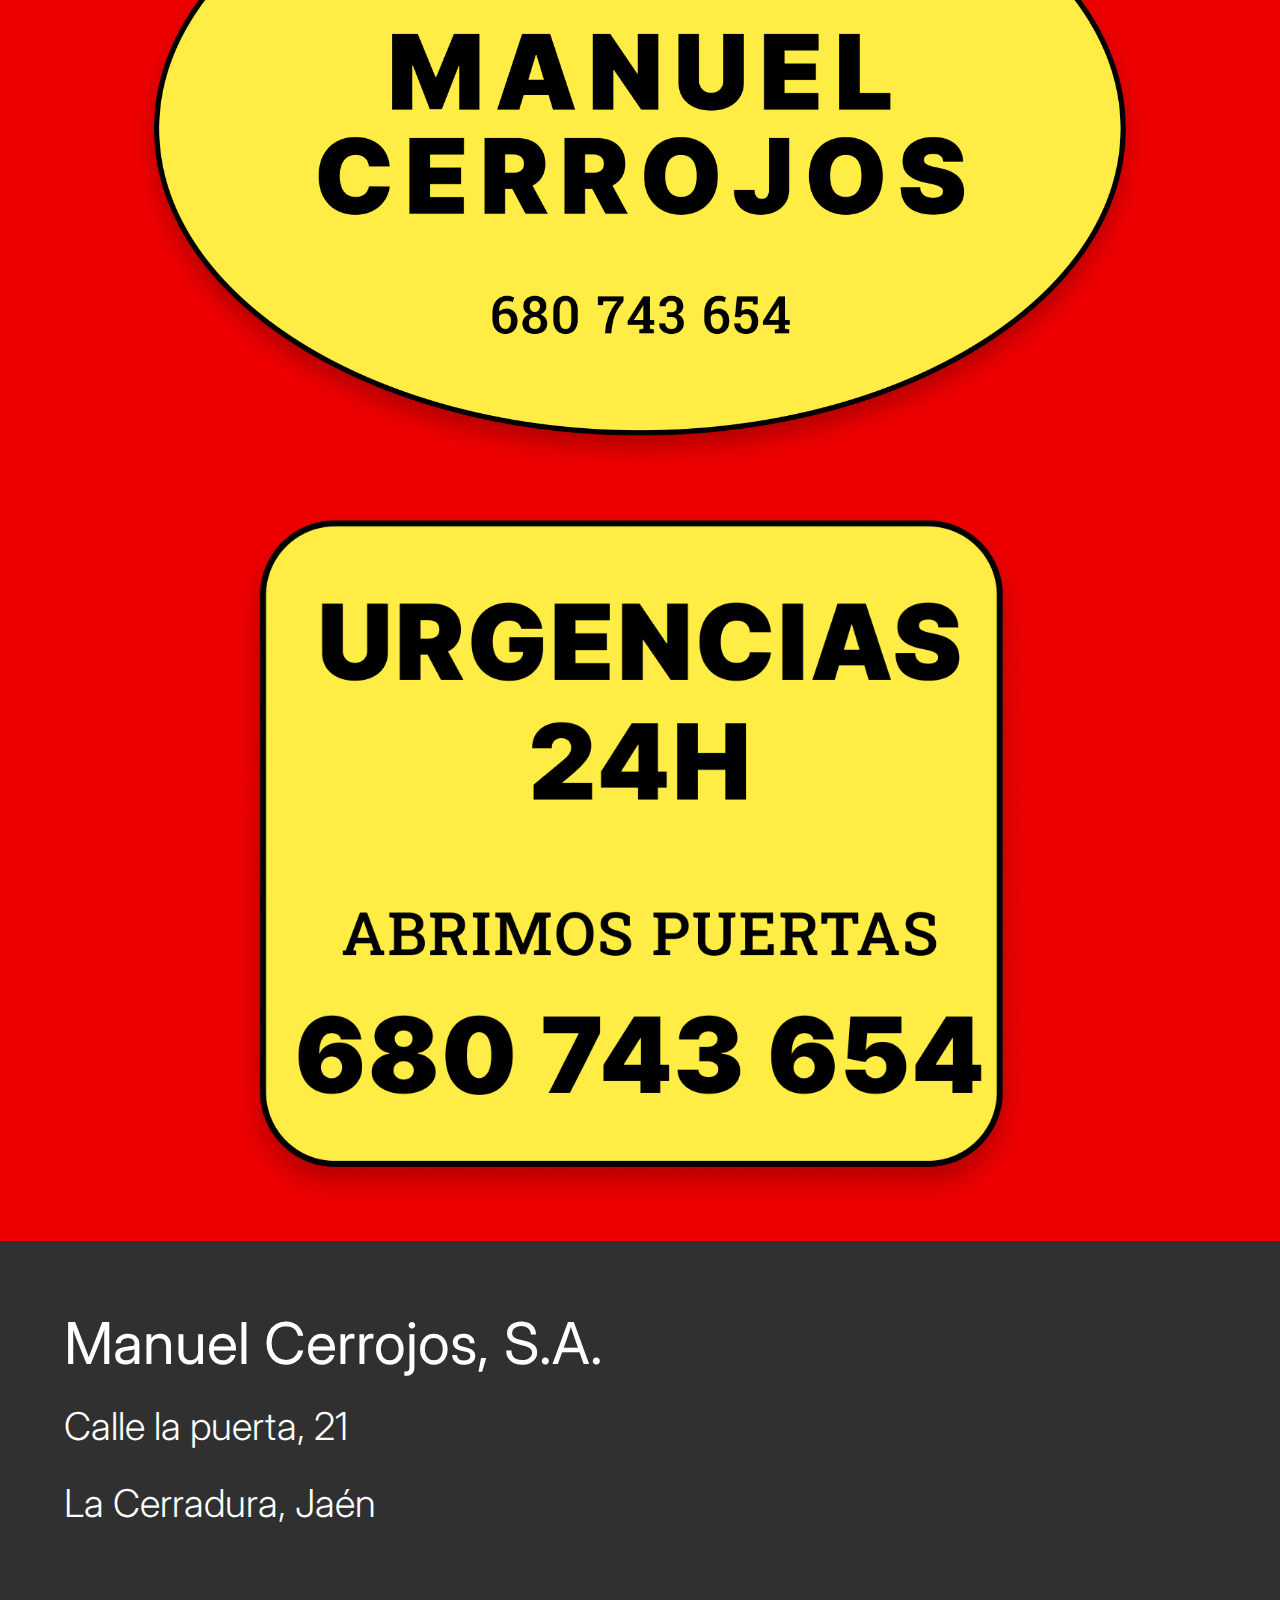
==== commit 4ba37875: "nav work and contact changed" ====
--- a/index.html
+++ b/index.html
@@ -14,8 +14,8 @@
             <ul>
                 <li><a href="./index.html">Inicio</a></li>
                 <li><a href="./about.html">Nosotros</a></li>
-                <li><a href="./work.html">Qué hacemos?</a></li>
-                <li><a href="./contact.html">Escríbenos</a></li>
+                <li><a href="./work.html">Servicios</a></li>
+                <li><a href="./contact.html">Contacto</a></li>
             </ul>
         </nav>
     </header>
--- a/style.css
+++ b/style.css
@@ -61,6 +61,26 @@
     background-color: black;
 }
 
+.intro_apartado {
+    padding: 10vw 15vw 3vw;
+    display: flex;
+    flex-direction: column;
+    color: white;
+}
+
+img {
+    width: 70vw;
+    height: 45vw;
+    object-fit: cover;
+    margin-bottom: 2vw;
+    border-radius: 5vw;
+}
+
+img.border_shadow {
+    border: 0.8vw solid black;
+    box-shadow: 0 4px 8px 0 rgba(0, 0, 0, 0.2), 0 6px 20px 0 rgba(0, 0, 0, 0.19);
+}
+
 /* ---------- NAV ---------- */
 
 header {
@@ -68,7 +88,7 @@
     padding: 20px;
     position: sticky;
     top: 0;
-    border-bottom: 0.9vw solid black;
+    border-bottom: 0.8vw solid black;
 }
 
 header#header_index {
@@ -96,8 +116,8 @@
 }
 
 nav > ul > li > a:hover {
-    text-decoration: underline;
     color: var(--yellow);
+    font-weight: bolder;
 }
 
 /* ---------- INDEX STICKERS ---------- */
@@ -136,13 +156,6 @@
 }
 
 /* ---------- WORK || SERVICES ---------- */
-
-section#intro_services {
-    padding: 10vw 15vw 3vw;
-    display: flex;
-    flex-direction: column;
-    color: white;
-}
 
 section#intro_services > h2, p {
     padding-bottom: 5vw;
@@ -173,15 +186,31 @@
     padding-bottom: 3vw;
 }
 
-main#services > section > img {
-    width: 70vw;
-    height: 45vw;
-    object-fit: cover;
-    border-radius: 5vw;
-    border: 0.8vw solid black;
-    margin-bottom: 2vw;
-    box-shadow: 0 4px 8px 0 rgba(0, 0, 0, 0.2), 0 6px 20px 0 rgba(0, 0, 0, 0.19);
-}
+
+
+/* ---------- ABOUT ||TEAM ---------- */
+/* ---------- este estilo se puede crear como clase, lo estamos utilizando en main#services pero con distitna ID, se puede crear una clase de flex_column_center ---------- */
+
+section#team {
+    display: flex;
+    flex-direction: column;
+    justify-content: center;
+    align-items: center;
+    padding: 5vw 20vw;
+}
+
+section#team > article > img {
+    height: 70vw;
+}
+
+section#team > h2 {
+    color: white;
+}
+
+section#team > article > h3 {
+    color: white;
+}
+
 
 
 /* ---------- FOOTER ---------- */
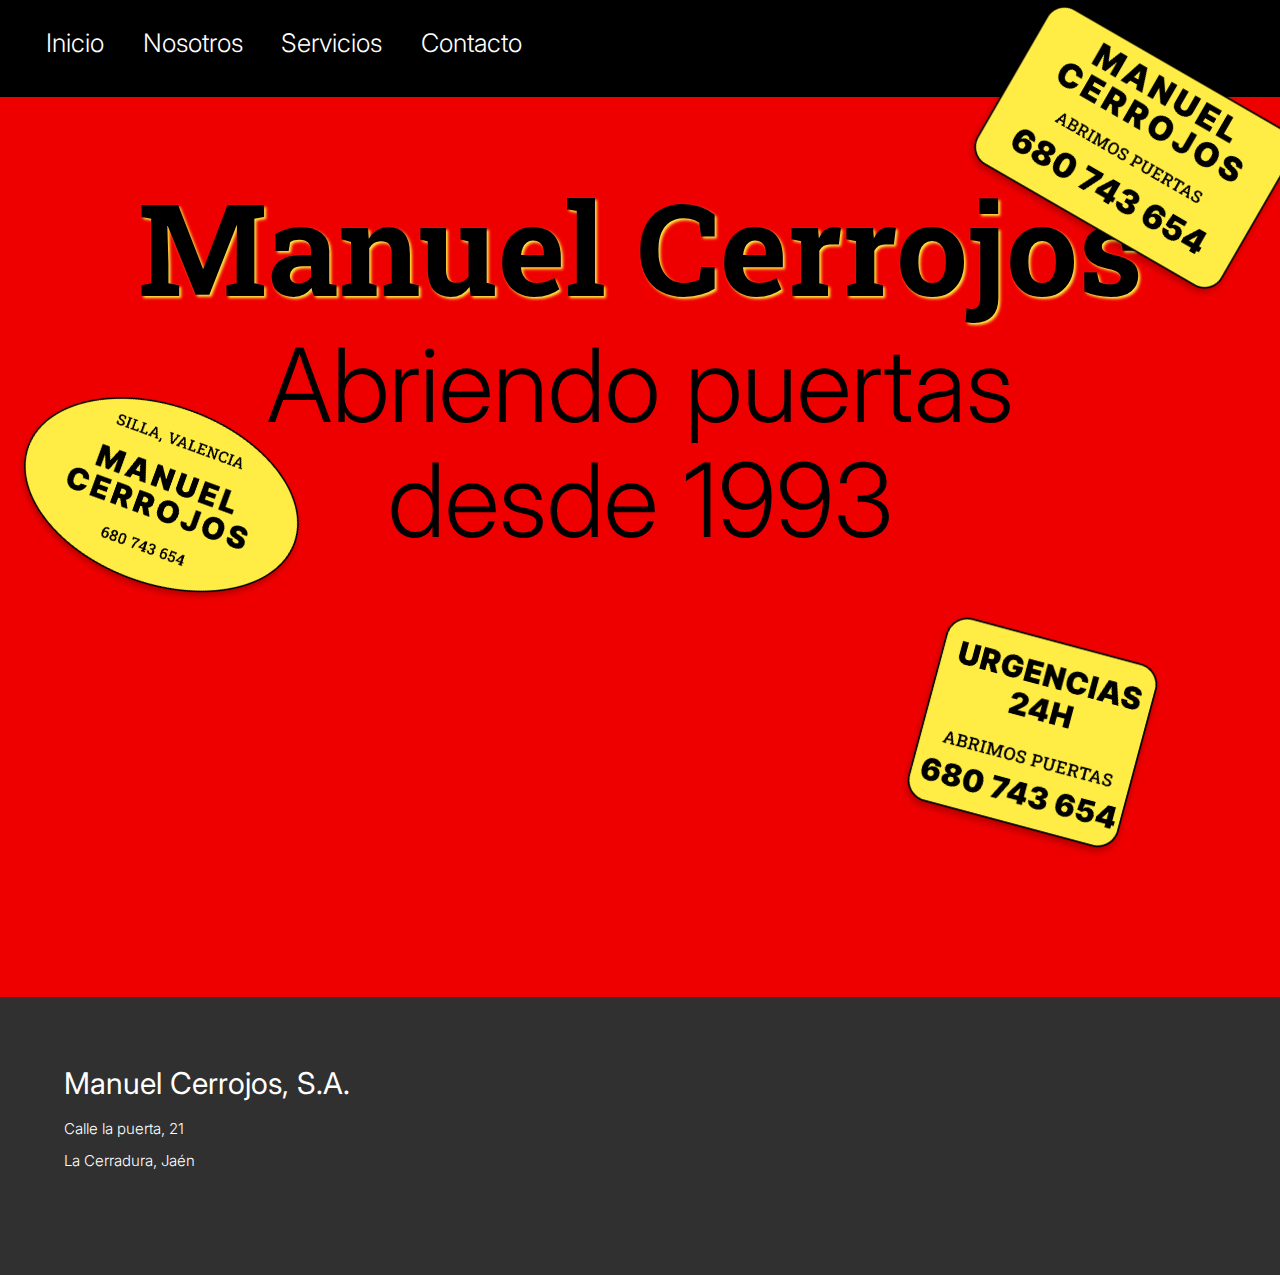
==== commit 40b137af: "media queries home and sticker transitions" ====
--- a/index.html
+++ b/index.html
@@ -27,9 +27,9 @@
         </section>
         
         <section id="stickers">
-            <article><img src="./assets/stickers/sticker_1.png" alt="Sticker de cerrajero"></article>
-            <article><img src="./assets/stickers/sticker_2.png" alt="Sticker de cerrajero"></article>
-            <article><img src="./assets/stickers/sticker_3.png" alt="Sticker de cerrajero"></article>
+            <article class="stick_1" ><img src="./assets/stickers/sticker_1.png" alt="Sticker de cerrajero"></article>
+            <article class="stick_2" ><img src="./assets/stickers/sticker_2.png" alt="Sticker de cerrajero"></article>
+            <article class="stick_3" ><img src="./assets/stickers/sticker_3.png" alt="Sticker de cerrajero"></article>
         </section>
     </main>
 
--- a/style.css
+++ b/style.css
@@ -81,11 +81,12 @@
     box-shadow: 0 4px 8px 0 rgba(0, 0, 0, 0.2), 0 6px 20px 0 rgba(0, 0, 0, 0.19);
 }
 
+
 /* ---------- NAV ---------- */
 
 header {
     background-color: var(--blue);
-    padding: 20px;
+    padding: 3vw;
     position: sticky;
     top: 0;
     border-bottom: 0.8vw solid black;
@@ -99,13 +100,13 @@
     display: flex;
     flex-direction: row;
     justify-content: space-between;
-}
+    }
 
 nav > ul > li {
     list-style: none;
     font-family: 'Inter', sans-serif;
     font-weight: 300;
-    padding-right: 15px;
+    padding-right: 5vw;
     font-size: 4vw;
     line-height: 6vw;
 }
@@ -117,7 +118,6 @@
 
 nav > ul > li > a:hover {
     color: var(--yellow);
-    font-weight: bolder;
 }
 
 /* ---------- INDEX STICKERS ---------- */
@@ -189,7 +189,6 @@
 
 
 /* ---------- ABOUT ||TEAM ---------- */
-/* ---------- este estilo se puede crear como clase, lo estamos utilizando en main#services pero con distitna ID, se puede crear una clase de flex_column_center ---------- */
 
 section#team {
     display: flex;
@@ -199,16 +198,50 @@
     padding: 5vw 20vw;
 }
 
+section#team > article {
+    background-color: #303030;
+    padding: 3vw;
+    margin-bottom: 7vw;
+    border-radius: 7vw;
+    display: flex;
+    flex-direction: column;
+    align-items: center;
+    justify-content: center;
+}
+
 section#team > article > img {
     height: 70vw;
 }
 
 section#team > h2 {
     color: white;
+    padding-bottom: 10vw;
 }
 
 section#team > article > h3 {
     color: white;
+    padding: 3vw;
+}
+main.intro_apartado > p.highlighted {
+    color: var(--yellow);
+ }
+
+
+/* ---------- FORM ---------- */
+form {
+    color: white;
+    display: flex;
+    flex-direction: column;
+    padding: 0vw 15vw 0vw;
+}
+
+form > label, input, select, textarea {
+    font-family: 'Inter', sans-serif;
+    padding-bottom: 1vw;
+}
+
+form > input, select, textarea {
+    margin-bottom: 10vw;
 }
 
 
@@ -242,3 +275,243 @@
 
 
 
+
+
+/* ---------- MEDIA QUERIES, mobile first => responsive ---------- */
+
+
+@media only screen and (min-width: 768px) {
+    /* -- Nav -- */
+    nav > ul {
+        display: flex;
+        flex-direction: row;
+        justify-content: flex-start;
+    }
+    nav > ul > li {
+        font-size: 2vw;
+        padding-right: 0;
+        padding-left: 3vw;
+    }
+    header {
+        width: 100vw;
+        padding: 5px 8px;
+    }
+
+    /* -- Form -- */
+
+    form {
+        color: white;
+        display: flex;
+        flex-direction: row;
+        flex-wrap: wrap;
+        padding: 0vw 15vw 20vw;
+    }
+    
+    form > label, input, select, textarea {
+        font-family: 'Inter', sans-serif;
+        padding-bottom: 1vw;
+        max-width: 20%;
+    }
+    
+    form > input, select, textarea {
+        margin-bottom: 10px;
+    }
+
+    form > textarea {
+        width: 100%;
+        max-width: 100vw;
+    };
+}
+
+@media only screen and (min-width: 1024px) {
+    /* -- Font styles -- */
+    h1, h2, h3, p {
+        padding-bottom: 15px;
+    }
+
+    h2 {
+        font-family: 'Roboto Slab', serif;
+        font-weight: 600;
+        font-size: 5vw;
+        line-height: 6vw;
+    }
+    
+    h3 {
+        font-family: 'Roboto Slab', serif;
+        font-weight: 600;
+        font-size: 30px;
+        line-height: 40px;
+    }
+    
+    p.highlighted {
+        font-family: 'Inter', sans-serif;
+        font-weight: 400;
+        font-size: 30px;
+        line-height: 45px;
+    }
+    
+    p {
+        font-family: 'Inter', sans-serif;
+        font-weight: 300;
+        font-size: 15px;
+        line-height: 20px;
+    }
+
+    /* -- Nav -- */
+    header {
+        position: relative;
+        width: 100vw;
+        padding: 5px 8px;
+    }
+
+    /* -- General -- */
+    img {
+        width: 100%;
+        height: 200px;
+        object-fit: cover;
+        margin-bottom: 2vw;
+        border-radius: 28px;
+    }
+
+    img.img_about {
+        height: 50vh;
+        margin-top: 20px;
+        margin-bottom: 30px;
+    }
+
+    /* -- Index -- */
+    main#index {
+        width: 100vw;
+        height: 100vh;
+    }
+
+    section#stickers > article {
+        position: absolute;
+        transition-property: rotate transform;
+        transition-duration: 1s;
+    }
+
+    
+
+    section#stickers > article.stick_1 {
+        top: 50px;
+        right: 5px;
+        rotate: 30deg;
+    }
+
+    section#stickers > article.stick_1:hover {
+        top: 50px;
+        right: 5px;
+        rotate: 10deg;
+        transform: scale(1.3);
+    }
+
+    section#stickers > article.stick_2 {
+        top: 400px;
+        left: 5px;
+        rotate: 20deg;
+    }
+    section#stickers > article.stick_2:hover {
+        top: 400px;
+        left: 5px;
+        rotate: 5deg;
+        transform: scale(1.1);
+    }
+
+    section#stickers > article.stick_3 {
+        bottom: 30px;
+        right: 100px;
+        rotate: 15deg;
+    }
+    section#stickers > article.stick_3:hover {
+        bottom: 30px;
+        right: 100px;
+        rotate: -5deg;
+        transform: scale(1.3);
+    }
+
+    
+
+    section#stickers > article > img {
+        width: 300px;
+    }
+
+    #title_index > h1 {
+        padding-bottom: 60px;
+    }
+
+
+    /* -- Servicios: column => wrap -- */
+    main#services {
+        flex-direction: row;
+        flex-wrap: wrap;
+        justify-content: center;
+        align-items: stretch;
+        padding: 0;
+        margin-bottom: 200px;
+        
+    }
+
+    main#services > section {
+        width: 20%;
+        height: auto;
+        padding: 20px;
+        margin: 15px;
+        border-radius: 30px;
+        display: flex;
+        flex-direction: column;
+        align-content: center;
+        align-items: center;
+    }
+
+    main#services > section > p, h3 {
+        padding-left: 0vw;
+        padding-right: 0vw;
+    }
+
+    img.border_shadow {
+        border: 5px solid black;
+    }
+
+    /* -- Team: column => wrap -- */
+    section#team {
+        flex-direction: row;
+        flex-wrap: wrap;
+        justify-content: center;
+        align-items: stretch;
+        padding: 0vw;
+        margin: 0;
+        margin-bottom: 200px;
+    }
+
+    section#team > h2 {
+        padding-bottom: 50px;
+        padding-top: 100px;
+    }
+
+
+    section#team > article {
+        width: 20%;
+        height: auto;
+        padding: 20px;
+        margin: 15px;
+        border-radius: 40px;
+        flex-direction: column;
+        align-content: center;  
+        align-items: center; 
+    }
+
+    section#team > article > img {
+        width: 100%;
+        height: 200px;
+    }
+
+    section#team > article > h3 {
+        text-align: center;
+        font-size: 32px;
+    }
+
+
+
+  
+}